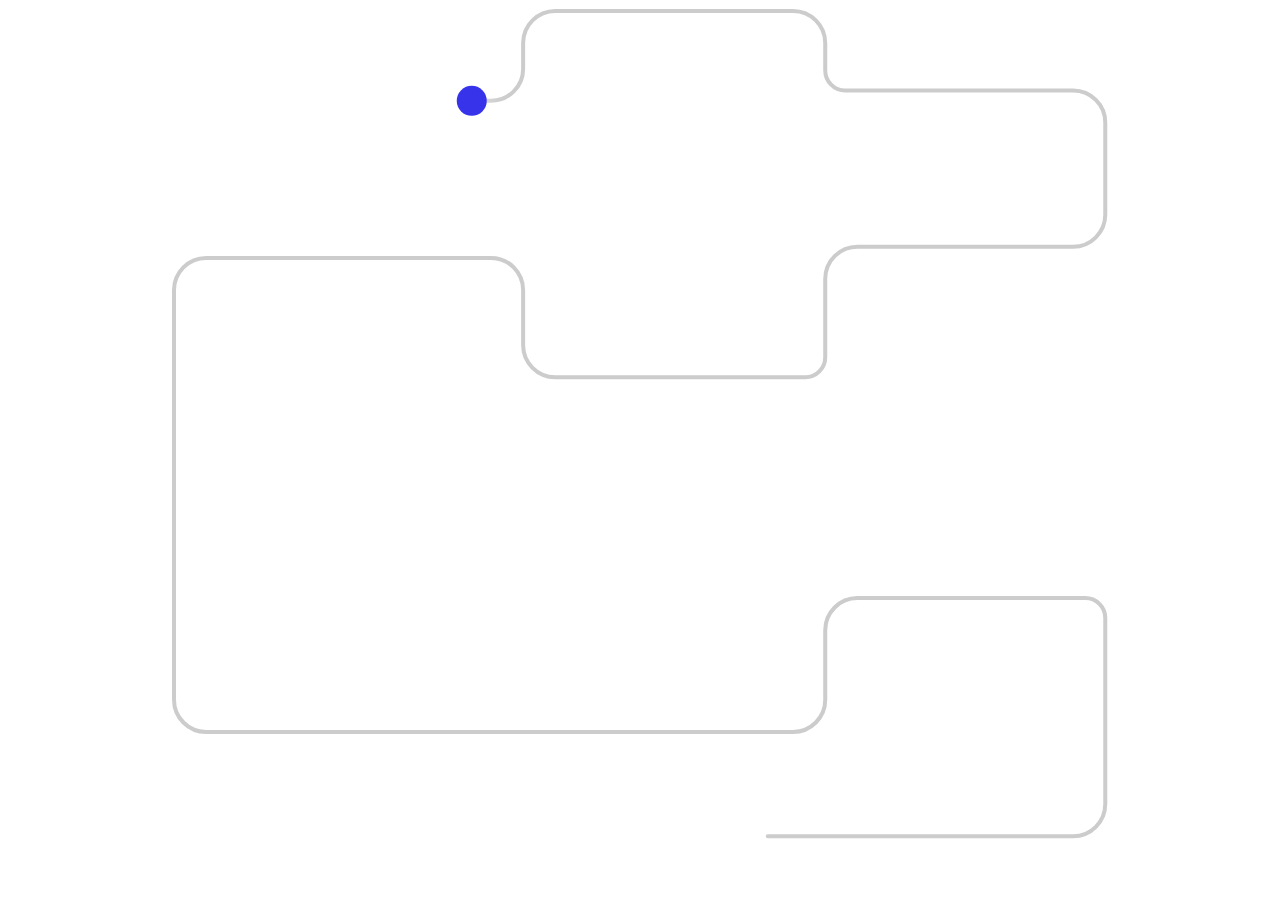
==== animation-path-dot/index.html @ 44049532 "Creates New Animation" ====
<!DOCTYPE html>
<html lang="en">
  <head>
    <meta charset="UTF-8" />
    <meta name="viewport" content="width=device-width, initial-scale=1.0" />
    <title>Path Animation</title>
    <link rel="stylesheet" href="style.css">
  </head>
  <body>
    <div class="container">
      <svg
        class="svg-path"
        width="936"
        height="831"
        viewBox="0 0 936 831"
        fill="none"
        xmlns="http://www.w3.org/2000/svg"
      >
        <path
          d="M299.75 92.8131H318.973C336.73 92.8131 351.125 78.4184 351.125 60.6616V35.0709C351.125 17.3142 365.52 2.91948 383.276 2.91948L621.085 2.91943C638.842 2.91943 653.236 17.3141 653.236 35.0708V62.5103C653.236 73.556 662.191 82.5102 673.236 82.5102H901.12C918.877 82.5102 933.271 96.9049 933.271 114.662V206.585C933.271 224.342 918.877 238.737 901.12 238.737H685.388C667.631 238.737 653.236 253.131 653.236 270.888V349.223C653.236 360.268 644.282 369.223 633.236 369.223H383.276C365.52 369.223 351.125 354.828 351.125 337.071V282.071C351.125 264.314 336.73 249.919 318.973 249.919C318.973 249.919 318.973 249.919 318.973 249.919C318.973 249.919 51.9081 249.919 34.1514 249.919C16.3947 249.919 2 264.314 2 282.071V483.071V590.071L2.0002 691.798C2.0002 709.555 16.3949 723.949 34.1516 723.949H621.085C638.842 723.949 653.236 709.555 653.236 691.798V643.571V622.222C653.236 604.465 667.631 590.071 685.388 590.071H913.271C924.317 590.071 933.271 599.025 933.271 610.071V694.071C933.271 712.071 933.271 717.071 933.271 747.618V796.071C933.271 813.828 918.877 828.222 901.12 828.222H595.771"
          stroke="#CCCCCC"
          stroke-width="4"
          stroke-linecap="round"
        />
      </svg>
      <svg
        class="svg-trail"
        width="936"
        height="831"
        viewBox="0 0 936 831"
        fill="none"
        xmlns="http://www.w3.org/2000/svg"
      >
        <path
          d="M299.75 92.8131H318.973C336.73 92.8131 351.125 78.4184 351.125 60.6616V35.0709C351.125 17.3142 365.52 2.91948 383.276 2.91948L621.085 2.91943C638.842 2.91943 653.236 17.3141 653.236 35.0708V62.5103C653.236 73.556 662.191 82.5102 673.236 82.5102H901.12C918.877 82.5102 933.271 96.9049 933.271 114.662V206.585C933.271 224.342 918.877 238.737 901.12 238.737H685.388C667.631 238.737 653.236 253.131 653.236 270.888V349.223C653.236 360.268 644.282 369.223 633.236 369.223H383.276C365.52 369.223 351.125 354.828 351.125 337.071V282.071C351.125 264.314 336.73 249.919 318.973 249.919C318.973 249.919 318.973 249.919 318.973 249.919C318.973 249.919 51.9081 249.919 34.1514 249.919C16.3947 249.919 2 264.314 2 282.071V483.071V590.071L2.0002 691.798C2.0002 709.555 16.3949 723.949 34.1516 723.949H621.085C638.842 723.949 653.236 709.555 653.236 691.798V643.571V622.222C653.236 604.465 667.631 590.071 685.388 590.071H913.271C924.317 590.071 933.271 599.025 933.271 610.071V694.071C933.271 712.071 933.271 717.071 933.271 747.618V796.071C933.271 813.828 918.877 828.222 901.12 828.222H595.771"
          stroke="#6869ac"
          stroke-width="4"
          stroke-linecap="round"
        />
      </svg>

      <div class="dot"></div>
    </div>
  </body>
</html>
---- animation-path-dot/style.css ----
.container {
  position: relative;
  width: 936px;
  height: 831px;
  margin: 0 auto;
}

.svg-path {
  position: absolute;
  top: 0;
  left: 0;
  width: 100%;
  height: 100%;
}

.dot {
  width: 30px;
  height: 30px;
  background-color: #3733eb;
  border-radius: 50%;
  position: absolute;
  top: 0;
  left: 0;
  box-shadow: -8px 0 30px 5px rgba(255, 255, 255, 0.7);
  animation: moveOnPath 10s ease-in-out infinite alternate;
}

@keyframes moveOnPath {
  0% {
    offset-distance: 0%;
  }
  100% {
    offset-distance: 100%;
  }
}

.dot {
  offset-path: path(
    "M299.75 92.8131H318.973C336.73 92.8131 351.125 78.4184 351.125 60.6616V35.0709C351.125 17.3142 365.52 2.91948 383.276 2.91948L621.085 2.91943C638.842 2.91943 653.236 17.3141 653.236 35.0708V62.5103C653.236 73.556 662.191 82.5102 673.236 82.5102H901.12C918.877 82.5102 933.271 96.9049 933.271 114.662V206.585C933.271 224.342 918.877 238.737 901.12 238.737H685.388C667.631 238.737 653.236 253.131 653.236 270.888V349.223C653.236 360.268 644.282 369.223 633.236 369.223H383.276C365.52 369.223 351.125 354.828 351.125 337.071V282.071C351.125 264.314 336.73 249.919 318.973 249.919C318.973 249.919 318.973 249.919 318.973 249.919C318.973 249.919 51.9081 249.919 34.1514 249.919C16.3947 249.919 2 264.314 2 282.071V483.071V590.071L2.0002 691.798C2.0002 709.555 16.3949 723.949 34.1516 723.949H621.085C638.842 723.949 653.236 709.555 653.236 691.798V643.571V622.222C653.236 604.465 667.631 590.071 685.388 590.071H913.271C924.317 590.071 933.271 599.025 933.271 610.071V694.071C933.271 712.071 933.271 717.071 933.271 747.618V796.071C933.271 813.828 918.877 828.222 901.12 828.222H595.771"
  );
}

svg {
  position: absolute;
  top: 0;
  left: 0;
}

.overlay {
  fill: #6869ac;
  opacity: 0.5;
}

.svg-trail {
  stroke-dasharray: 4050;
  stroke-dashoffset: 4050;
  animation: drawTrail 10s ease-in-out infinite alternate;
}

@keyframes drawTrail {
  to {
    stroke-dashoffset: 0;
  }
}
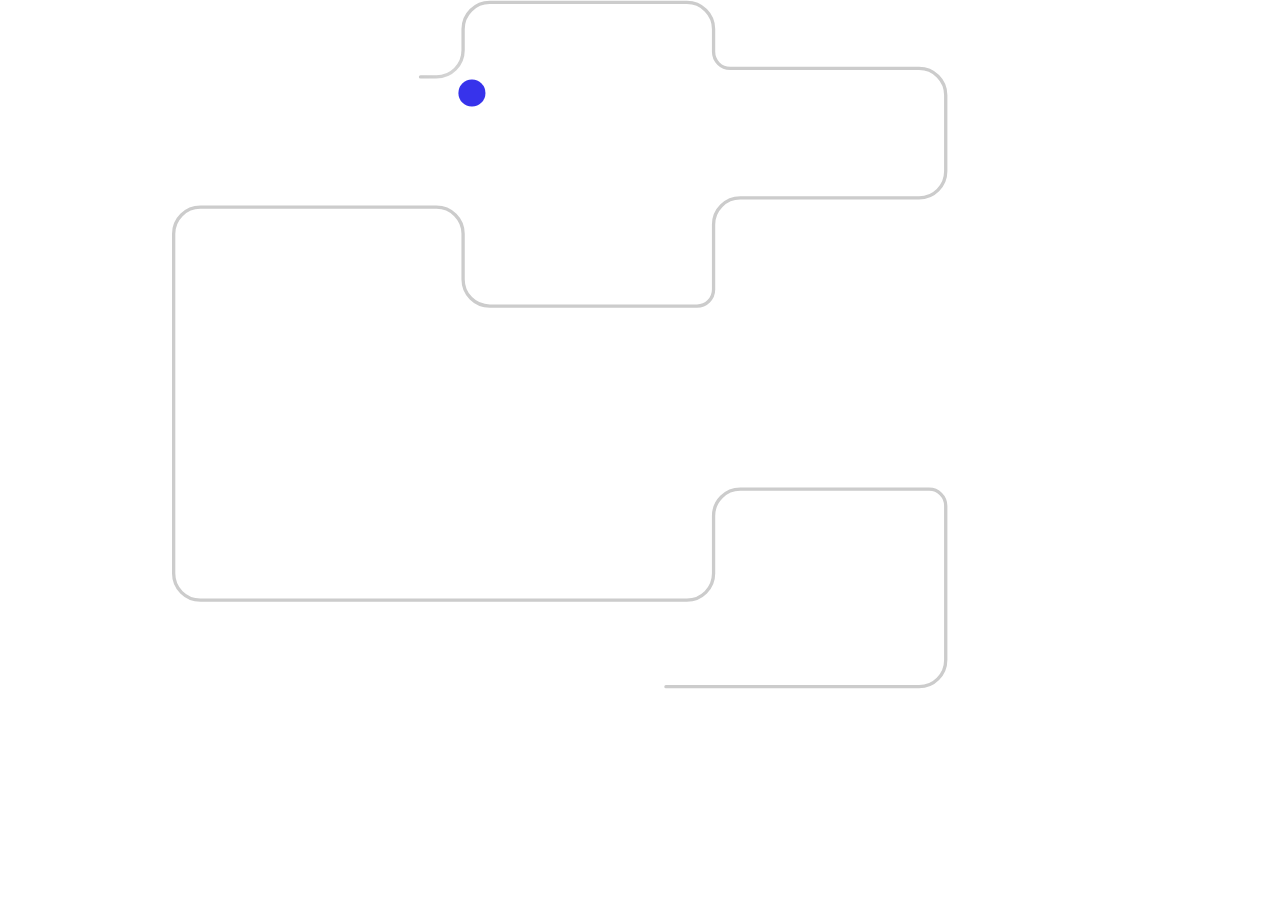
==== commit c61120ba: "Makes Lines Responsive" ====
--- a/animation-path-dot/index.html
+++ b/animation-path-dot/index.html
@@ -10,8 +10,8 @@
     <div class="container">
       <svg
         class="svg-path"
-        width="936"
-        height="831"
+        width="100%"
+        height="auto"
         viewBox="0 0 936 831"
         fill="none"
         xmlns="http://www.w3.org/2000/svg"
@@ -25,8 +25,8 @@
       </svg>
       <svg
         class="svg-trail"
-        width="936"
-        height="831"
+        width="100%"
+        height="auto"
         viewBox="0 0 936 831"
         fill="none"
         xmlns="http://www.w3.org/2000/svg"
--- a/animation-path-dot/style.css
+++ b/animation-path-dot/style.css
@@ -1,21 +1,20 @@
+* {
+  padding: 0;
+  margin: 0;
+  box-sizing: border-box;
+}
+
 .container {
   position: relative;
-  width: 936px;
-  height: 831px;
+  width: 100%;
+  max-width: 936px;
+  height: auto;
   margin: 0 auto;
 }
 
-.svg-path {
-  position: absolute;
-  top: 0;
-  left: 0;
-  width: 100%;
-  height: 100%;
-}
-
 .dot {
-  width: 30px;
-  height: 30px;
+  width: clamp(21.249px, calc(21.249px + (30 - 21.249)*((100vw - 1020px) / (1440 - 1020))), 30px);
+  height: clamp(21.249px, calc(21.249px + (30 - 21.249)*((100vw - 1020px) / (1440 - 1020))), 30px);
   background-color: #3733eb;
   border-radius: 50%;
   position: absolute;
@@ -44,6 +43,9 @@
   position: absolute;
   top: 0;
   left: 0;
+  width: 100%;
+  height: auto;
+  max-width: clamp(516px, calc(516px + (936 - 516)*((100vw - 1020px) / (1440 - 1020))), 936px);
 }
 
 .overlay {
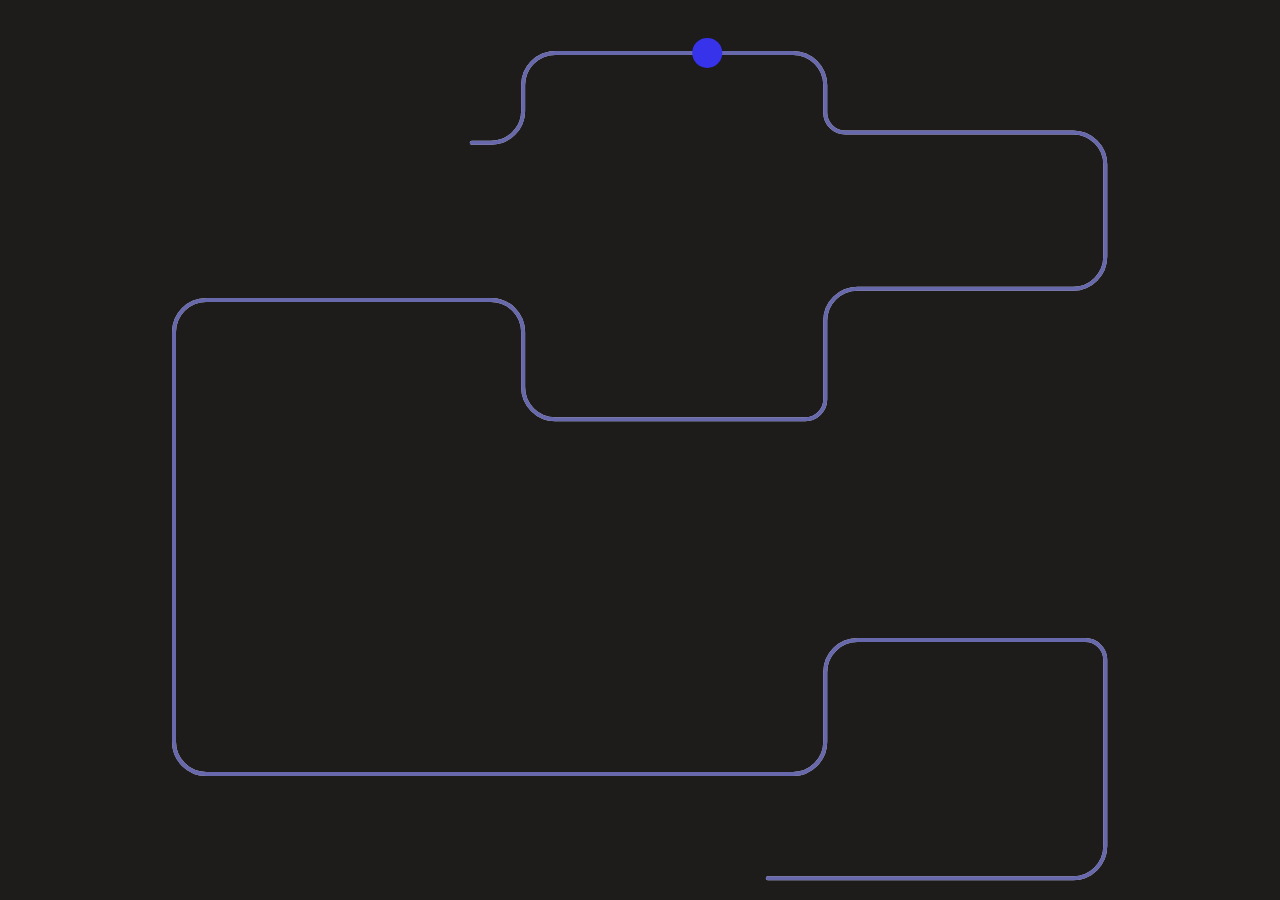
==== commit 288d8878: "Animatin Refactoring" ====
--- a/animation-path-dot/index.html
+++ b/animation-path-dot/index.html
@@ -4,7 +4,7 @@
     <meta charset="UTF-8" />
     <meta name="viewport" content="width=device-width, initial-scale=1.0" />
     <title>Path Animation</title>
-    <link rel="stylesheet" href="style.css">
+    <link rel="stylesheet" href="style.css" />
   </head>
   <body>
     <div class="container">
@@ -23,6 +23,7 @@
           stroke-linecap="round"
         />
       </svg>
+
       <svg
         class="svg-trail"
         width="100%"
@@ -32,14 +33,16 @@
         xmlns="http://www.w3.org/2000/svg"
       >
         <path
+          id="trailPath"
           d="M299.75 92.8131H318.973C336.73 92.8131 351.125 78.4184 351.125 60.6616V35.0709C351.125 17.3142 365.52 2.91948 383.276 2.91948L621.085 2.91943C638.842 2.91943 653.236 17.3141 653.236 35.0708V62.5103C653.236 73.556 662.191 82.5102 673.236 82.5102H901.12C918.877 82.5102 933.271 96.9049 933.271 114.662V206.585C933.271 224.342 918.877 238.737 901.12 238.737H685.388C667.631 238.737 653.236 253.131 653.236 270.888V349.223C653.236 360.268 644.282 369.223 633.236 369.223H383.276C365.52 369.223 351.125 354.828 351.125 337.071V282.071C351.125 264.314 336.73 249.919 318.973 249.919C318.973 249.919 318.973 249.919 318.973 249.919C318.973 249.919 51.9081 249.919 34.1514 249.919C16.3947 249.919 2 264.314 2 282.071V483.071V590.071L2.0002 691.798C2.0002 709.555 16.3949 723.949 34.1516 723.949H621.085C638.842 723.949 653.236 709.555 653.236 691.798V643.571V622.222C653.236 604.465 667.631 590.071 685.388 590.071H913.271C924.317 590.071 933.271 599.025 933.271 610.071V694.071C933.271 712.071 933.271 717.071 933.271 747.618V796.071C933.271 813.828 918.877 828.222 901.12 828.222H595.771"
           stroke="#6869ac"
           stroke-width="4"
           stroke-linecap="round"
         />
+        <circle id="movingCircle" r="15" fill="#3733eb"></circle>
       </svg>
+    </div>
 
-      <div class="dot"></div>
-    </div>
+    <script src="script.js"></script>
   </body>
 </html>
--- a/animation-path-dot/style.css
+++ b/animation-path-dot/style.css
@@ -3,63 +3,33 @@
   margin: 0;
   box-sizing: border-box;
 }
-
+body {
+  background-color: rgb(30, 27, 27);
+}
 .container {
   position: relative;
   width: 100%;
   max-width: 936px;
   height: auto;
-  margin: 0 auto;
+  margin: 50px auto;
 }
-
-.dot {
-  width: clamp(21.249px, calc(21.249px + (30 - 21.249)*((100vw - 1020px) / (1440 - 1020))), 30px);
-  height: clamp(21.249px, calc(21.249px + (30 - 21.249)*((100vw - 1020px) / (1440 - 1020))), 30px);
-  background-color: #3733eb;
-  border-radius: 50%;
-  position: absolute;
-  top: 0;
-  left: 0;
-  box-shadow: -8px 0 30px 5px rgba(255, 255, 255, 0.7);
-  animation: moveOnPath 10s ease-in-out infinite alternate;
-}
-
-@keyframes moveOnPath {
-  0% {
-    offset-distance: 0%;
-  }
-  100% {
-    offset-distance: 100%;
-  }
-}
-
-.dot {
-  offset-path: path(
-    "M299.75 92.8131H318.973C336.73 92.8131 351.125 78.4184 351.125 60.6616V35.0709C351.125 17.3142 365.52 2.91948 383.276 2.91948L621.085 2.91943C638.842 2.91943 653.236 17.3141 653.236 35.0708V62.5103C653.236 73.556 662.191 82.5102 673.236 82.5102H901.12C918.877 82.5102 933.271 96.9049 933.271 114.662V206.585C933.271 224.342 918.877 238.737 901.12 238.737H685.388C667.631 238.737 653.236 253.131 653.236 270.888V349.223C653.236 360.268 644.282 369.223 633.236 369.223H383.276C365.52 369.223 351.125 354.828 351.125 337.071V282.071C351.125 264.314 336.73 249.919 318.973 249.919C318.973 249.919 318.973 249.919 318.973 249.919C318.973 249.919 51.9081 249.919 34.1514 249.919C16.3947 249.919 2 264.314 2 282.071V483.071V590.071L2.0002 691.798C2.0002 709.555 16.3949 723.949 34.1516 723.949H621.085C638.842 723.949 653.236 709.555 653.236 691.798V643.571V622.222C653.236 604.465 667.631 590.071 685.388 590.071H913.271C924.317 590.071 933.271 599.025 933.271 610.071V694.071C933.271 712.071 933.271 717.071 933.271 747.618V796.071C933.271 813.828 918.877 828.222 901.12 828.222H595.771"
-  );
-}
-
 svg {
   position: absolute;
   top: 0;
   left: 0;
   width: 100%;
-  height: auto;
-  max-width: clamp(516px, calc(516px + (936 - 516)*((100vw - 1020px) / (1440 - 1020))), 936px);
+  height: auto; 
+  overflow: visible;
 }
-
-.overlay {
-  fill: #6869ac;
-  opacity: 0.5;
-}
-
 .svg-trail {
   stroke-dasharray: 4050;
-  stroke-dashoffset: 4050;
-  animation: drawTrail 10s ease-in-out infinite alternate;
+  animation: drawTrail 10s linear;
 }
 
 @keyframes drawTrail {
+  from {
+  stroke-dashoffset: 4050;
+  }
   to {
     stroke-dashoffset: 0;
   }
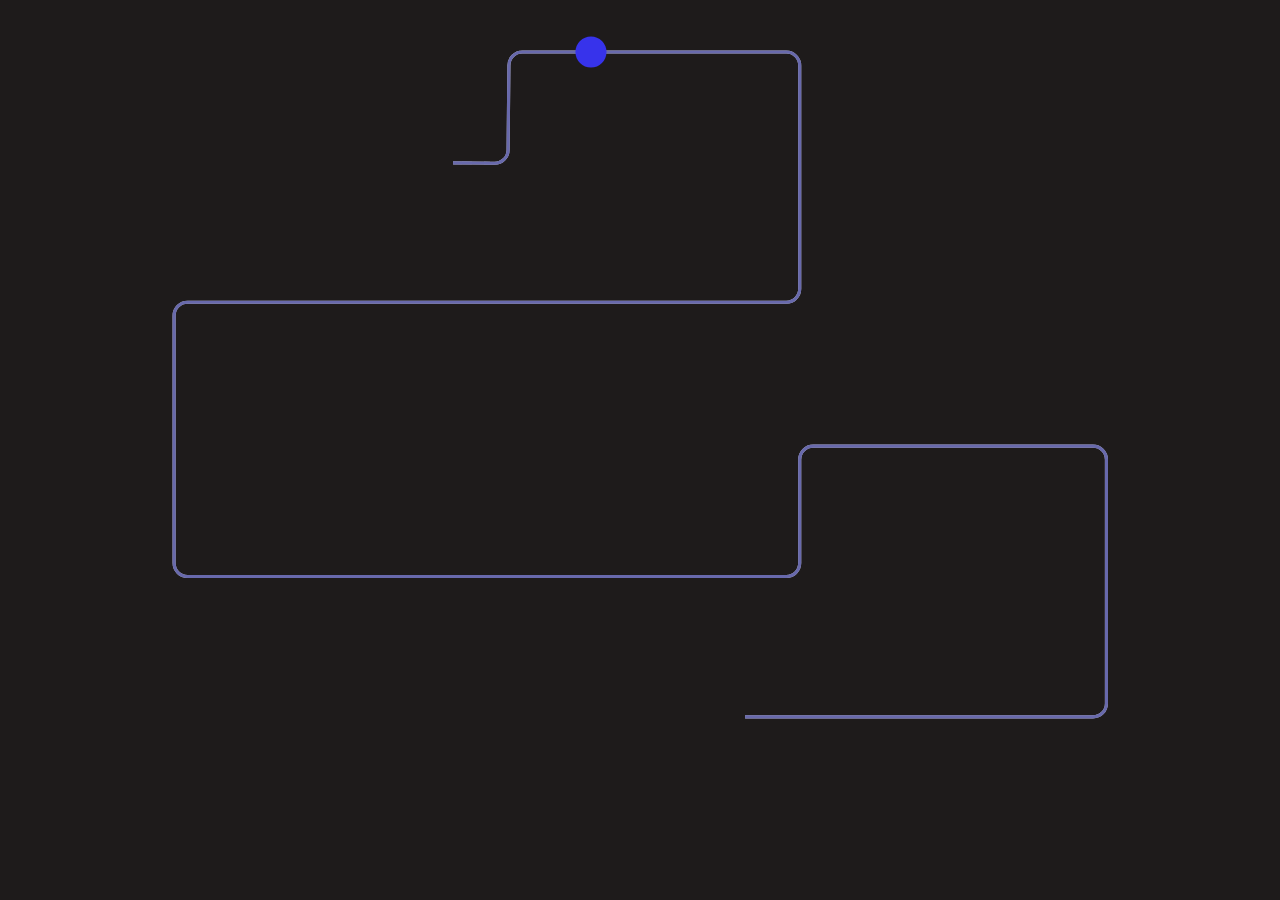
==== commit c1d583e8: "New Animations" ====
--- a/animation-path-dot/index.html
+++ b/animation-path-dot/index.html
@@ -8,37 +8,12 @@
   </head>
   <body>
     <div class="container">
-      <svg
-        class="svg-path"
-        width="100%"
-        height="auto"
-        viewBox="0 0 936 831"
-        fill="none"
-        xmlns="http://www.w3.org/2000/svg"
-      >
-        <path
-          d="M299.75 92.8131H318.973C336.73 92.8131 351.125 78.4184 351.125 60.6616V35.0709C351.125 17.3142 365.52 2.91948 383.276 2.91948L621.085 2.91943C638.842 2.91943 653.236 17.3141 653.236 35.0708V62.5103C653.236 73.556 662.191 82.5102 673.236 82.5102H901.12C918.877 82.5102 933.271 96.9049 933.271 114.662V206.585C933.271 224.342 918.877 238.737 901.12 238.737H685.388C667.631 238.737 653.236 253.131 653.236 270.888V349.223C653.236 360.268 644.282 369.223 633.236 369.223H383.276C365.52 369.223 351.125 354.828 351.125 337.071V282.071C351.125 264.314 336.73 249.919 318.973 249.919C318.973 249.919 318.973 249.919 318.973 249.919C318.973 249.919 51.9081 249.919 34.1514 249.919C16.3947 249.919 2 264.314 2 282.071V483.071V590.071L2.0002 691.798C2.0002 709.555 16.3949 723.949 34.1516 723.949H621.085C638.842 723.949 653.236 709.555 653.236 691.798V643.571V622.222C653.236 604.465 667.631 590.071 685.388 590.071H913.271C924.317 590.071 933.271 599.025 933.271 610.071V694.071C933.271 712.071 933.271 717.071 933.271 747.618V796.071C933.271 813.828 918.877 828.222 901.12 828.222H595.771"
-          stroke="#CCCCCC"
-          stroke-width="4"
-          stroke-linecap="round"
-        />
+      <svg xmlns="http://www.w3.org/2000/svg" width="904" height="646" viewBox="0 0 904 646" fill="none" class="svg-path">
+        <path d="M271.469 108.975L311.468 109.367C318.648 109.438 324.525 103.675 324.595 96.4955L325.395 14.8726C325.465 7.74293 331.265 2 338.395 2H593.248C600.428 2 606.248 7.8203 606.248 15V230.615C606.248 237.795 600.428 243.615 593.248 243.615H15C7.82031 243.615 2 249.435 2 256.615V495.5C2 502.68 7.8203 508.5 15 508.5H593.248C600.428 508.5 606.248 502.68 606.248 495.5V395.615C606.248 388.435 612.069 382.615 619.248 382.615H889.5C896.68 382.615 902.5 388.435 902.5 395.615V631.115C902.5 638.295 896.68 644.115 889.5 644.115H553.5" stroke="#C1C1C1" stroke-width="3"/>
       </svg>
+      <svg xmlns="http://www.w3.org/2000/svg" width="904" height="646" viewBox="0 0 904 646" fill="none" class="svg-trail">
+        <path id="trailPath" d="M271.469 108.975L311.468 109.367C318.648 109.438 324.525 103.675 324.595 96.4955L325.395 14.8726C325.465 7.74293 331.265 2 338.395 2H593.248C600.428 2 606.248 7.8203 606.248 15V230.615C606.248 237.795 600.428 243.615 593.248 243.615H15C7.82031 243.615 2 249.435 2 256.615V495.5C2 502.68 7.8203 508.5 15 508.5H593.248C600.428 508.5 606.248 502.68 606.248 495.5V395.615C606.248 388.435 612.069 382.615 619.248 382.615H889.5C896.68 382.615 902.5 388.435 902.5 395.615V631.115C902.5 638.295 896.68 644.115 889.5 644.115H553.5" stroke="#6869ac" stroke-width="3"/>
 
-      <svg
-        class="svg-trail"
-        width="100%"
-        height="auto"
-        viewBox="0 0 936 831"
-        fill="none"
-        xmlns="http://www.w3.org/2000/svg"
-      >
-        <path
-          id="trailPath"
-          d="M299.75 92.8131H318.973C336.73 92.8131 351.125 78.4184 351.125 60.6616V35.0709C351.125 17.3142 365.52 2.91948 383.276 2.91948L621.085 2.91943C638.842 2.91943 653.236 17.3141 653.236 35.0708V62.5103C653.236 73.556 662.191 82.5102 673.236 82.5102H901.12C918.877 82.5102 933.271 96.9049 933.271 114.662V206.585C933.271 224.342 918.877 238.737 901.12 238.737H685.388C667.631 238.737 653.236 253.131 653.236 270.888V349.223C653.236 360.268 644.282 369.223 633.236 369.223H383.276C365.52 369.223 351.125 354.828 351.125 337.071V282.071C351.125 264.314 336.73 249.919 318.973 249.919C318.973 249.919 318.973 249.919 318.973 249.919C318.973 249.919 51.9081 249.919 34.1514 249.919C16.3947 249.919 2 264.314 2 282.071V483.071V590.071L2.0002 691.798C2.0002 709.555 16.3949 723.949 34.1516 723.949H621.085C638.842 723.949 653.236 709.555 653.236 691.798V643.571V622.222C653.236 604.465 667.631 590.071 685.388 590.071H913.271C924.317 590.071 933.271 599.025 933.271 610.071V694.071C933.271 712.071 933.271 717.071 933.271 747.618V796.071C933.271 813.828 918.877 828.222 901.12 828.222H595.771"
-          stroke="#6869ac"
-          stroke-width="4"
-          stroke-linecap="round"
-        />
         <circle id="movingCircle" r="15" fill="#3733eb"></circle>
       </svg>
     </div>
--- a/animation-path-dot/style.css
+++ b/animation-path-dot/style.css
@@ -22,13 +22,13 @@
   overflow: visible;
 }
 .svg-trail {
-  stroke-dasharray: 4050;
+  stroke-dasharray: 3150;
   animation: drawTrail 10s linear;
 }
 
 @keyframes drawTrail {
   from {
-  stroke-dashoffset: 4050;
+  stroke-dashoffset: 3150;
   }
   to {
     stroke-dashoffset: 0;
